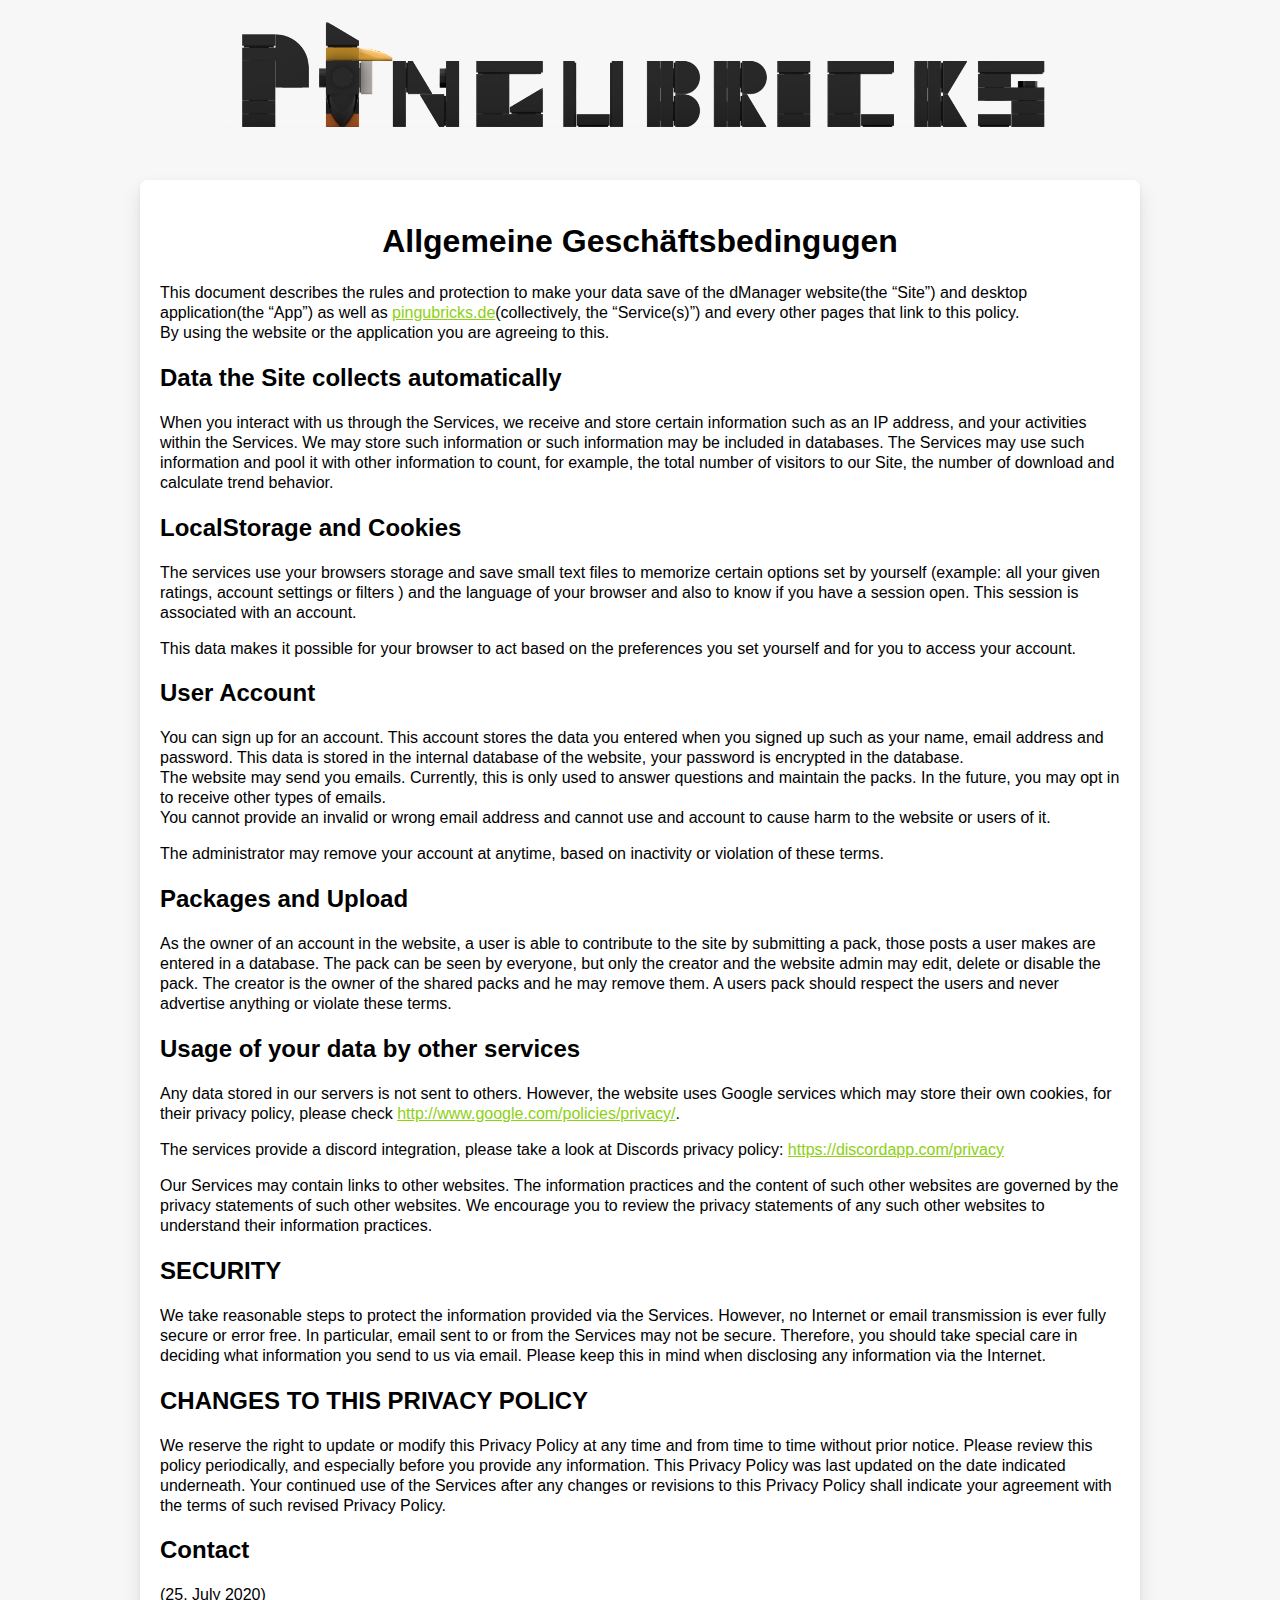
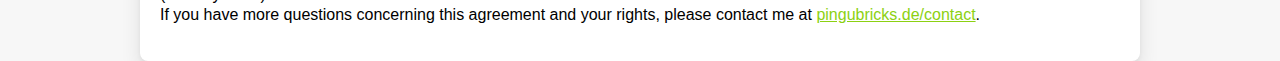
==== agb.html @ a0af7919 "added base" ====
<html>
  <head>
    <meta charset="UTF-8" />
    <meta name="viewport" content="width=device-width, initial-scale=1.0" />
    <link rel="icon" type="image/x-icon" href="assets/icon.ico" />
    <meta http-equiv="X-UA-Compatible" content="ie=edge" />
    <title>AGB</title>
    <link
      rel="stylesheet"
      type="text/css"
      href="assets/impressum.css"
      media="screen"
    />
  </head>
  <body>
    <a href="/" class="heading"><img src="logo.png" alt="" /></a>
    <div class="card">
      <h1>Allgemeine Geschäftsbedingugen</h1>
      <p>
        This document describes the rules and protection to make your data save
        of the dManager website(the “Site”) and desktop application(the “App”)
        as well as
        <a href="https://pingubricks.de">pingubricks.de</a>(collectively, the
        “Service(s)”) and every other pages that link to this policy.<br />
        By using the website or the application you are agreeing to this.
      </p>
      <h2 id="data-the-site-collects-automatically">
        Data the Site collects automatically
      </h2>
      <p>
        When you interact with us through the Services, we receive and store
        certain information such as an IP address, and your activities within
        the Services. We may store such information or such information may be
        included in databases. The Services may use such information and pool it
        with other information to count, for example, the total number of
        visitors to our Site, the number of download and calculate trend
        behavior.
      </p>
      <h2 id="localstorage-and-cookies">LocalStorage and Cookies</h2>
      <p>
        The services use your browsers storage and save small text files to
        memorize certain options set by yourself (example: all your given
        ratings, account settings or filters ) and the language of your browser
        and also to know if you have a session open. This session is associated
        with an account.
      </p>
      <p>
        This data makes it possible for your browser to act based on the
        preferences you set yourself and for you to access your account.
      </p>
      <h2 id="user-account">User Account</h2>
      <p>
        You can sign up for an account. This account stores the data you entered
        when you signed up such as your name, email address and password. This
        data is stored in the internal database of the website, your password is
        encrypted in the database.<br />
        The website may send you emails. Currently, this is only used to answer
        questions and maintain the packs. In the future, you may opt in to
        receive other types of emails.<br />
        You cannot provide an invalid or wrong email address and cannot use and
        account to cause harm to the website or users of it.
      </p>
      <p>
        The administrator may remove your account at anytime, based on
        inactivity or violation of these terms.
      </p>
      <h2 id="packages-and-upload">Packages and Upload</h2>
      <p>
        As the owner of an account in the website, a user is able to contribute
        to the site by submitting a pack, those posts a user makes are entered
        in a database. The pack can be seen by everyone, but only the creator
        and the website admin may edit, delete or disable the pack. The creator
        is the owner of the shared packs and he may remove them. A users pack
        should respect the users and never advertise anything or violate these
        terms.
      </p>
      <h2 id="usage-of-your-data-by-other-services">
        Usage of your data by other services
      </h2>
      <p>
        Any data stored in our servers is not sent to others. However, the
        website uses Google services which may store their own cookies, for
        their privacy policy, please check
        <a href="http://www.google.com/policies/privacy/"
          >http://www.google.com/policies/privacy/</a
        >.
      </p>
      <p>
        The services provide a discord integration, please take a look at
        Discords privacy policy:
        <a href="https://discordapp.com/privacy"
          >https://discordapp.com/privacy</a
        >
      </p>
      <p>
        Our Services may contain links to other websites. The information
        practices and the content of such other websites are governed by the
        privacy statements of such other websites. We encourage you to review
        the privacy statements of any such other websites to understand their
        information practices.
      </p>
      <h2 id="security">SECURITY</h2>
      <p>
        We take reasonable steps to protect the information provided via the
        Services. However, no Internet or email transmission is ever fully
        secure or error free. In particular, email sent to or from the Services
        may not be secure. Therefore, you should take special care in deciding
        what information you send to us via email. Please keep this in mind when
        disclosing any information via the Internet.
      </p>
      <h2 id="changes-to-this-privacy-policy">
        CHANGES TO THIS PRIVACY POLICY
      </h2>
      <p>
        We reserve the right to update or modify this Privacy Policy at any time
        and from time to time without prior notice. Please review this policy
        periodically, and especially before you provide any information. This
        Privacy Policy was last updated on the date indicated underneath. Your
        continued use of the Services after any changes or revisions to this
        Privacy Policy shall indicate your agreement with the terms of such
        revised Privacy Policy.
      </p>
      <h2 id="contact">Contact</h2>
      <p>
        (25. July 2020)<br />
        If you have more questions concerning this agreement and your rights,
        please contact me at
        <a href="https://pingubricks.de/contact">pingubricks.de/contact</a>.
      </p>
    </div>
  </body>
</html>
---- assets/impressum.css ----
html,
body {
  font-family: "Segoe UI", Roboto, "Helvetica Neue", Arial, sans-serif;
  margin: 0;
  padding: 0;
  background-color: #f7f7f7;
}
.card {
  padding: 1.25rem;
  font-size: 1rem;
  line-height: 1.25;
  background: #fff;
  color: #000;
  margin-bottom: 1.5rem;
  border-radius: 0.5rem;
  box-shadow: 0px 10px 20px rgba(0, 0, 0, 0.1), 0px 2px 4px rgba(0, 0, 0, 0.05);
  font-weight: 400;
  border: 0 solid #ededf0;
  min-height: 70vh;
  width: 960px;
  position: absolute;
  left: 50%;
  transform: translateX(-50%);
  top: 20vh;
}
.heading {
  position: absolute;
  left: 50%;
  transform: translateX(-50%);
  top: 2vh;
}
.heading h2 {
  top: calc(64px - 3rem);
  position: absolute;
  left: 50%;
  transform: translateX(-50%);
  text-align: center;
  font-size: 2rem;
}
table {
  color: white;
}
table th {
  padding: 0.6rem 0;
  text-align: left;
  font-size: 1.1rem;
}
h1 {
  text-align: center;
}
a {
  color: rgb(140, 209, 18);
}
@media only screen and (max-width: 960px) {
  .card {
    width: 96%;
  }
  .heading {
    width: 100%;
  }
  .heading h2 {
    top: -30px;
    left: calc(50% + 64px);
  }
}
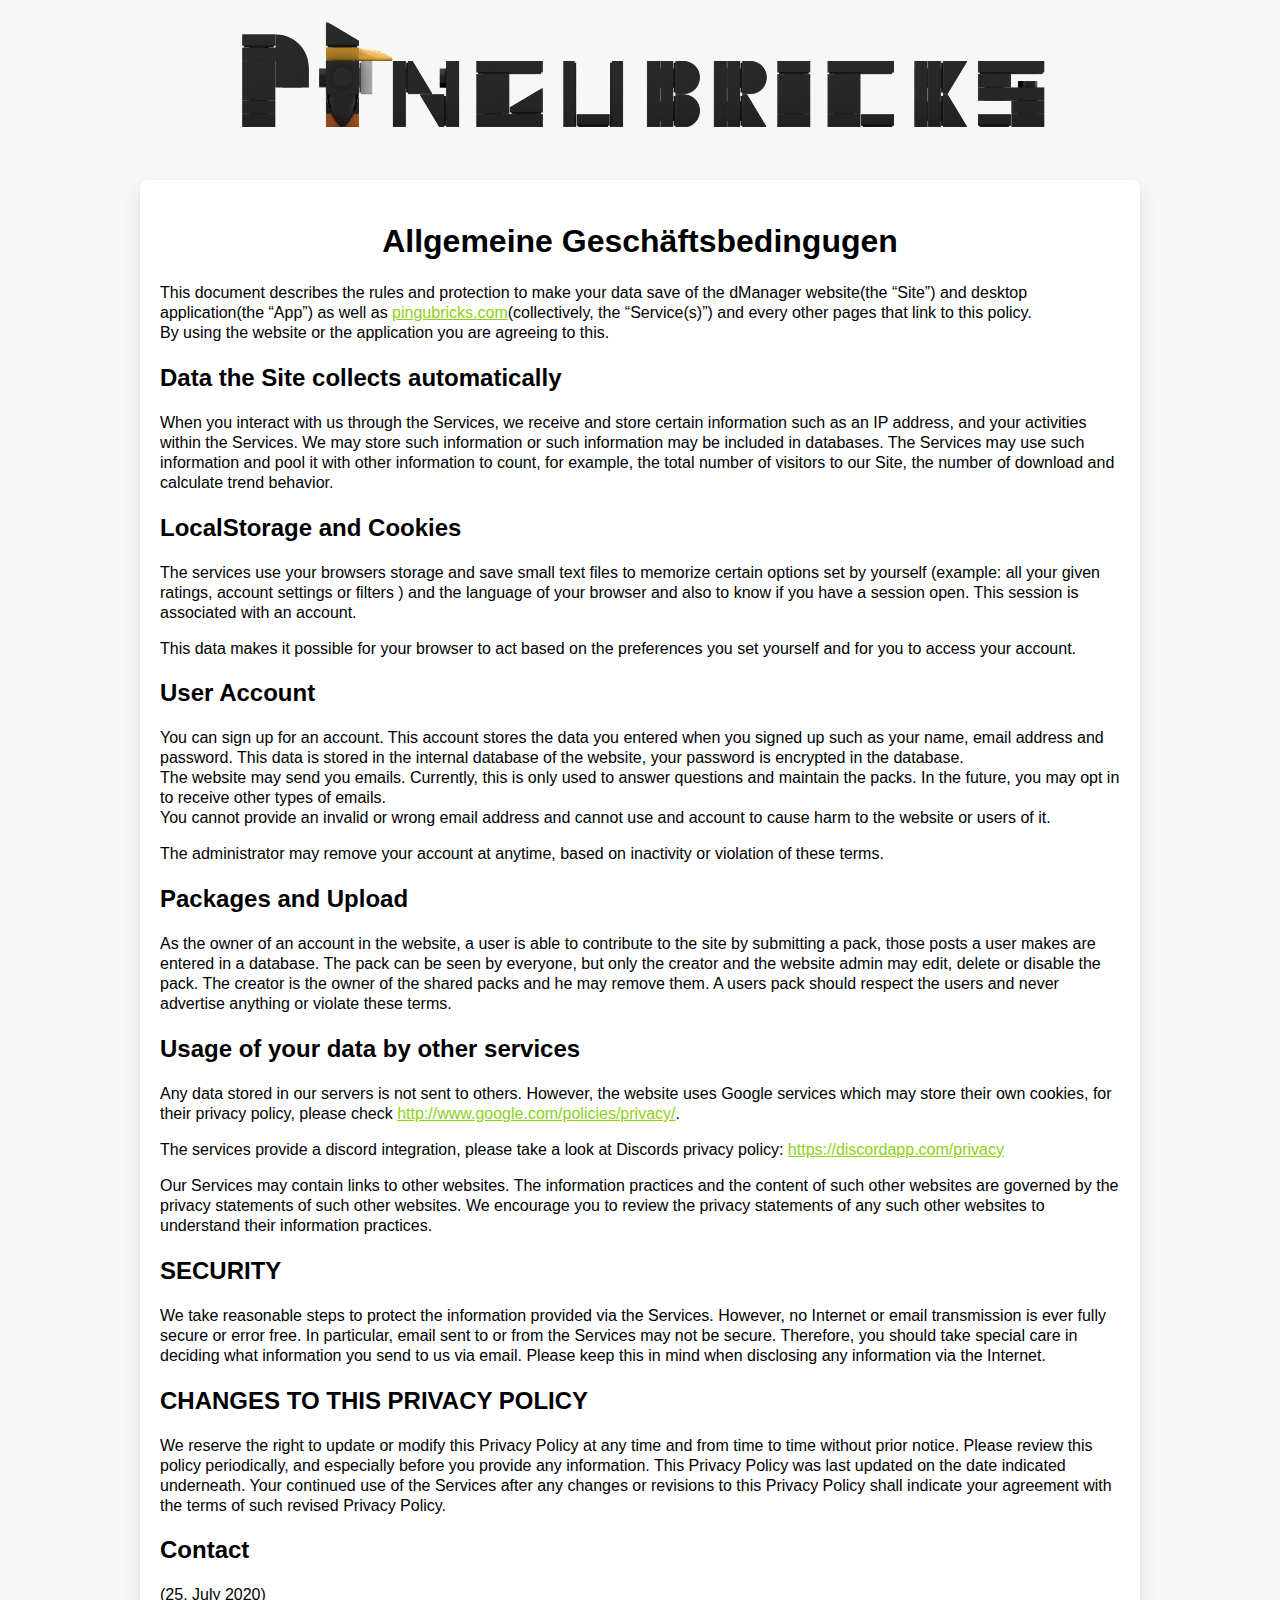
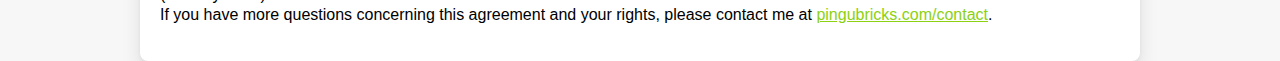
==== commit 1be296fb: "built web" ====
--- a/agb.html
+++ b/agb.html
@@ -2,6 +2,7 @@
   <head>
     <meta charset="UTF-8" />
     <meta name="viewport" content="width=device-width, initial-scale=1.0" />
+    <meta name="robots" content="noindex" />
     <link rel="icon" type="image/x-icon" href="assets/icon.ico" />
     <meta http-equiv="X-UA-Compatible" content="ie=edge" />
     <title>AGB</title>
@@ -20,7 +21,7 @@
         This document describes the rules and protection to make your data save
         of the dManager website(the “Site”) and desktop application(the “App”)
         as well as
-        <a href="https://pingubricks.de">pingubricks.de</a>(collectively, the
+        <a href="https://pingubricks.com">pingubricks.com</a>(collectively, the
         “Service(s)”) and every other pages that link to this policy.<br />
         By using the website or the application you are agreeing to this.
       </p>
@@ -125,7 +126,7 @@
         (25. July 2020)<br />
         If you have more questions concerning this agreement and your rights,
         please contact me at
-        <a href="https://pingubricks.de/contact">pingubricks.de/contact</a>.
+        <a href="https://pingubricks.com/contact">pingubricks.com/contact</a>.
       </p>
     </div>
   </body>
